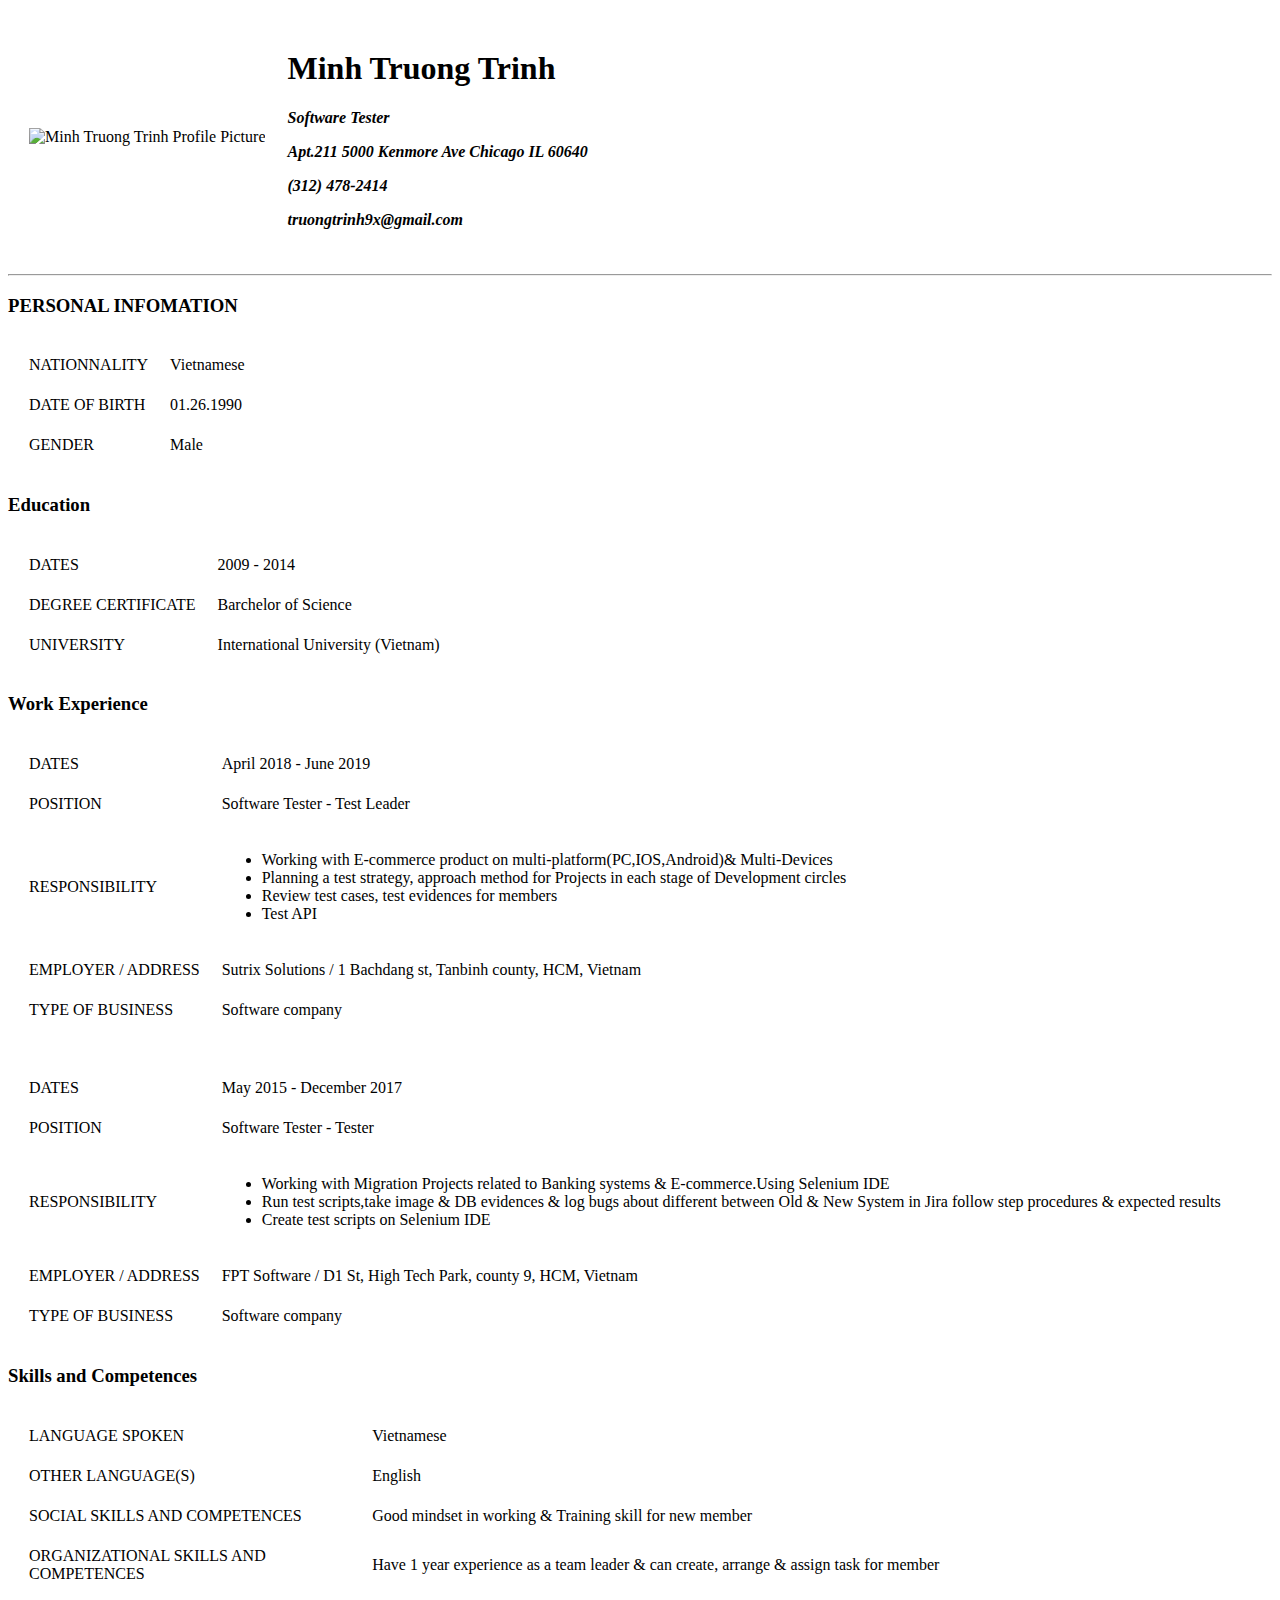
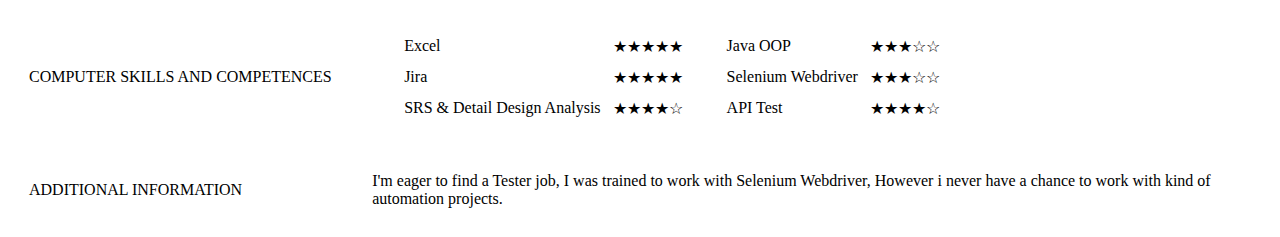
==== index.html @ 0661a699 "Add initial CV website files" ====
<!DOCTYPE html>
<html lang="en" dir="ltr">

<head>
  <meta charset="utf-8">
  <title>Minh Truong Trinh's Personal Site</title>
</head>

<body>
  <table cellspacing=20>
    <tr>
      <td>
        <img src="https://scontent-ort2-2.xx.fbcdn.net/v/t1.0-9/68750710_2496172730404832_4849786378113777664_n.jpg?_nc_cat=101&_nc_oc=AQnljLpk7dKwwwNF-pX-gXLXRdtqr2PN6GkMmfu8gKZo3lfnrrkppXYOFpzpDvraFlvrQFNCufs_AW-4EhdsCmtU&_nc_ht=scontent-ort2-2.xx&oh=52d3f2fe9cbd608e1ee0cc609ed13fa3&oe=5DDF84B8" alt="Minh Truong Trinh Profile Picture">
      </td>
      <td>
        <h1>Minh Truong Trinh</h1>
        <p><em><strong>Software Tester</strong></em></p>
        <p><em><strong>Apt.211 5000 Kenmore Ave Chicago IL 60640</strong></em></p>
        <p><em><strong>(312) 478-2414</strong></em></p>
        <p><em><strong>truongtrinh9x@gmail.com</strong></em></p>
      </td>
    </tr>
  </table>
  <hr>
  <h3>PERSONAL INFOMATION</h3>
  <table cellspacing=20>
    <tr>
      <td>NATIONNALITY</td>
      <td>Vietnamese</td>
    </tr>
    <tr>
      <td>DATE OF BIRTH</td>
      <td>01.26.1990</td>
    </tr>
    <tr>
      <td>GENDER</td>
      <td>Male</td>
    </tr>
  </table>
  <h3>Education</h3>
  <table cellspacing=20>
    <tr>
      <td>DATES</td>
      <td>2009 - 2014</td>
    </tr>
    <tr>
      <td>DEGREE CERTIFICATE</td>
      <td>Barchelor of Science</td>
    </tr>
    <tr>
      <td>UNIVERSITY</td>
      <td>International University (Vietnam)</td>
    </tr>
  </table>
  <h3>Work Experience</h3>
  <table cellspacing=20>
    <tr>
      <td>DATES</td>
      <td>April 2018 - June 2019</td>
    </tr>
    <tr>
      <td>POSITION</td>
      <td>Software Tester - Test Leader</td>
    </tr>
    <tr>
      <td>RESPONSIBILITY</td>
      <td>
        <ul>
          <li>Working with E-commerce product on multi-platform(PC,IOS,Android)& Multi-Devices</li>
          <li>Planning a test strategy, approach method for Projects in each stage of Development circles</li>
          <li>Review test cases, test evidences for members</li>
          <li>Test API</li>
        </ul>
      </td>
    </tr>
    <tr>
      <td>EMPLOYER / ADDRESS</td>
      <td>Sutrix Solutions / 1 Bachdang st, Tanbinh county, HCM, Vietnam</td>
    </tr>
    <tr>
      <td>TYPE OF BUSINESS</td>
      <td>Software company</td>
    </tr>
  </table>
  <br>
  <table cellspacing=20>
    <tr>
      <td>DATES</td>
      <td>May 2015 - December 2017</td>
    </tr>
    <tr>
      <td>POSITION</td>
      <td>Software Tester - Tester</td>
    </tr>
    <tr>
      <td>RESPONSIBILITY</td>
      <td>
        <ul>
          <li>Working with Migration Projects related to Banking systems & E-commerce.Using Selenium IDE</li>
          <li>Run test scripts,take image & DB evidences & log bugs about different between Old & New System in Jira follow step procedures & expected results</li>
          <li>Create test scripts on Selenium IDE</li>
        </ul>
      </td>
    </tr>
    <tr>
      <td>EMPLOYER / ADDRESS</td>
      <td>FPT Software / D1 St, High Tech Park, county 9, HCM, Vietnam</td>
    </tr>
    <tr>
      <td>TYPE OF BUSINESS</td>
      <td>Software company</td>
    </tr>
  </table>
  <h3>Skills and Competences</h3>
  <table cellspacing=20>
    <tr>
      <td>LANGUAGE SPOKEN</td>
      <td>Vietnamese</td>
    </tr>
    <tr>
      <td>OTHER LANGUAGE(S)</td>
      <td>English</td>
    </tr>
    <tr>
      <td>SOCIAL SKILLS AND COMPETENCES</td>
      <td>Good mindset in working & Training skill for new member</td>
    </tr>
    <tr>
      <td>ORGANIZATIONAL SKILLS AND COMPETENCES</td>
      <td>Have 1 year experience as a team leader & can create, arrange & assign task for member</td>
    </tr>
    <tr>
      <td>COMPUTER SKILLS AND COMPETENCES</td>
      <td>
        <table cellspacing=20>
          <tr>
            <td>
              <table cellspacing=10>
                <tr>
                  <td>Excel</td>
                  <td>★★★★★</td>
                </tr>
                <tr>
                  <td>Jira</td>
                  <td>★★★★★</td>
                </tr>
                <tr>
                  <td>SRS & Detail Design Analysis</td>
                  <td>★★★★☆</td>
                </tr>
              </table>
            </td>
            <td>
              <table cellspacing=10>
                <tr>
                  <td>Java OOP</td>
                  <td>★★★☆☆</td>
                </tr>
                <tr>
                  <td>Selenium Webdriver</td>
                  <td>★★★☆☆</td>
                </tr>
                <tr>
                  <td>API Test</td>
                  <td>★★★★☆</td>
                </tr>
              </table>
            </td>
          </tr>
        </table>
      </td>
    </tr>
    <tr>
      <td>ADDITIONAL INFORMATION</td>
      <td>I'm eager to find a Tester job, I was trained to work with Selenium Webdriver, However i never have a chance to work with kind of automation projects.

      </td>
    </tr>
  </table>

</body>

</html>
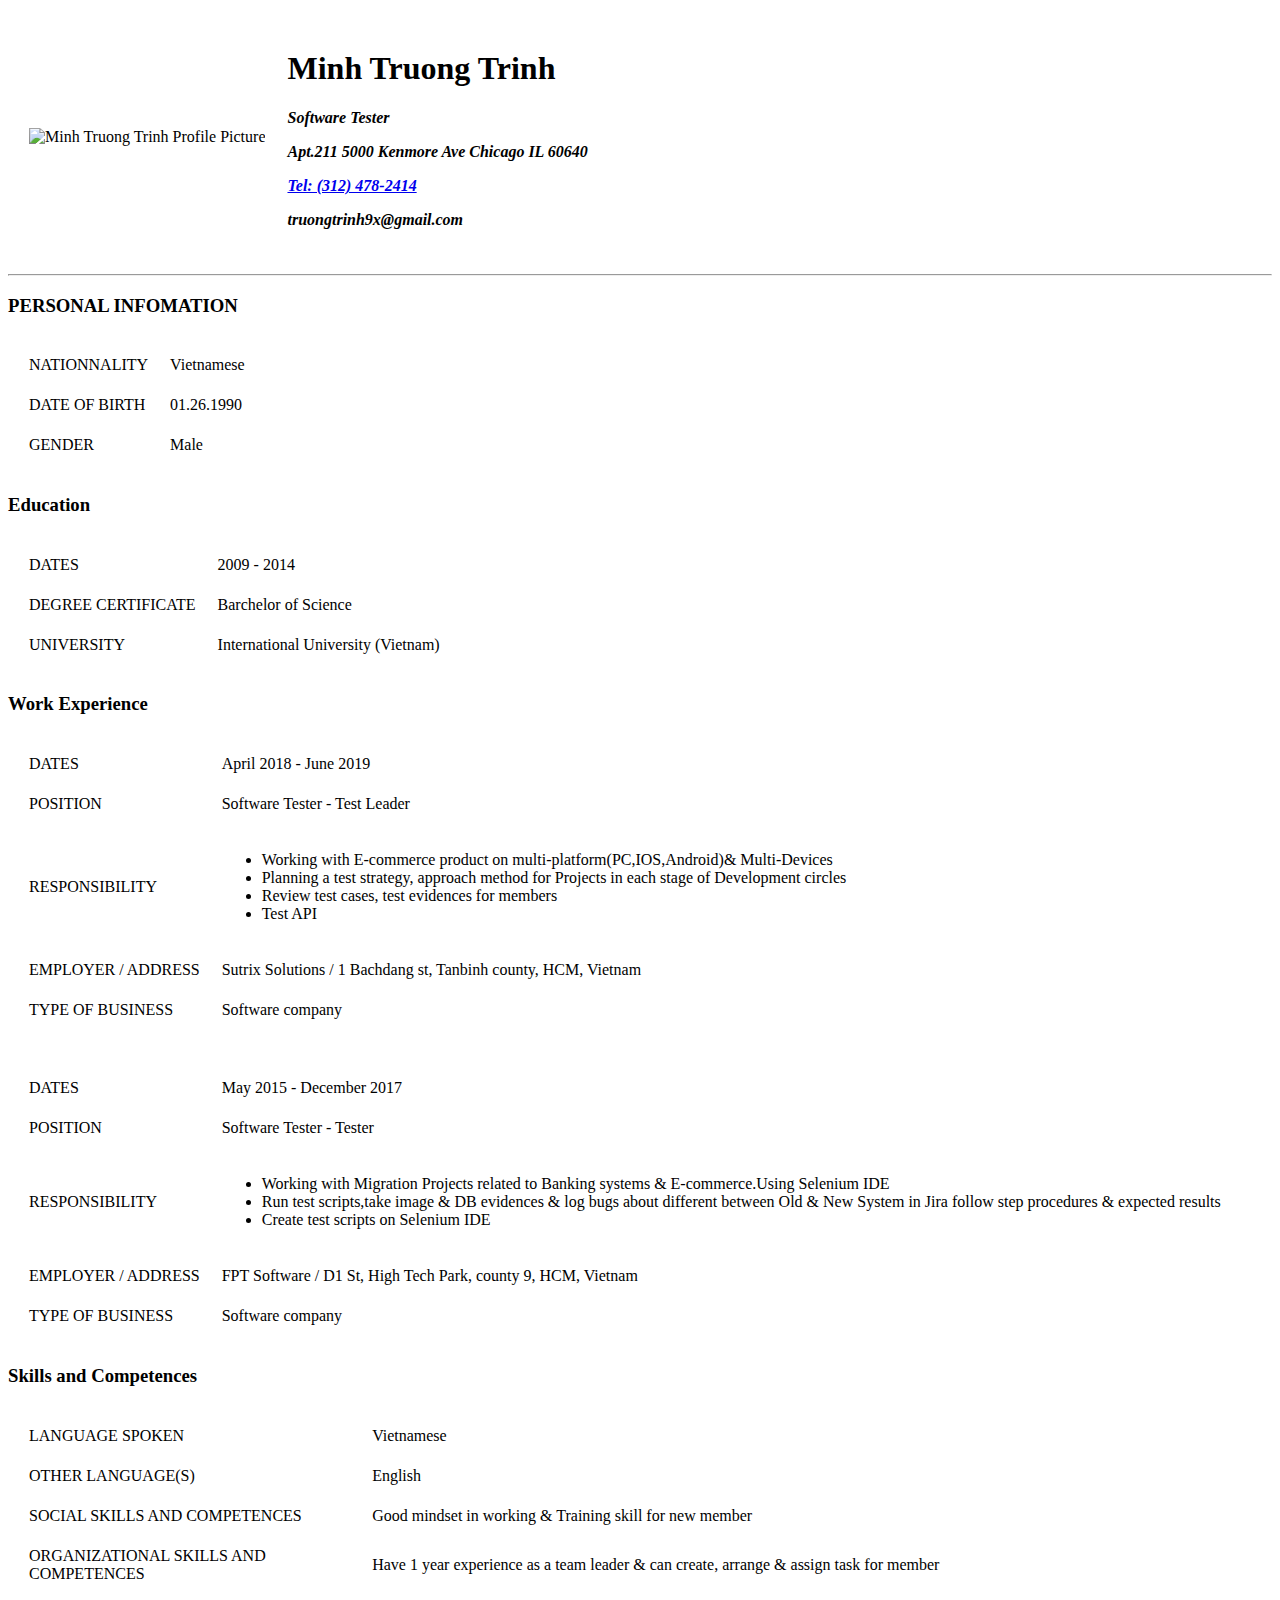
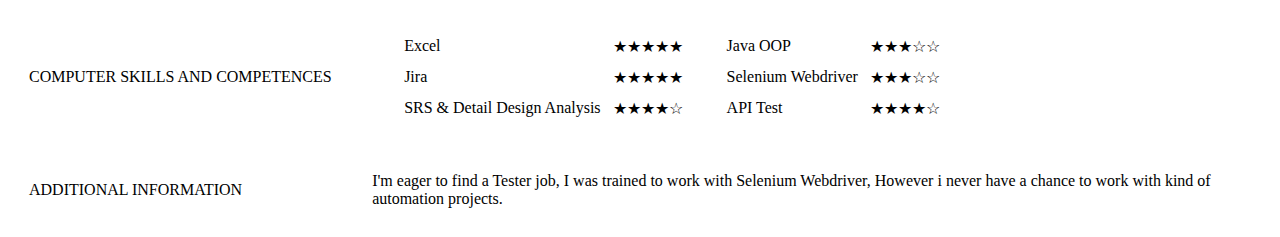
==== commit de495270: "Add files via upload" ====
--- a/index.html
+++ b/index.html
@@ -16,7 +16,7 @@
         <h1>Minh Truong Trinh</h1>
         <p><em><strong>Software Tester</strong></em></p>
         <p><em><strong>Apt.211 5000 Kenmore Ave Chicago IL 60640</strong></em></p>
-        <p><em><strong>(312) 478-2414</strong></em></p>
+        <p><em><strong><a href="contact-me.html">Tel: (312) 478-2414</a></strong></em></p>
         <p><em><strong>truongtrinh9x@gmail.com</strong></em></p>
       </td>
     </tr>
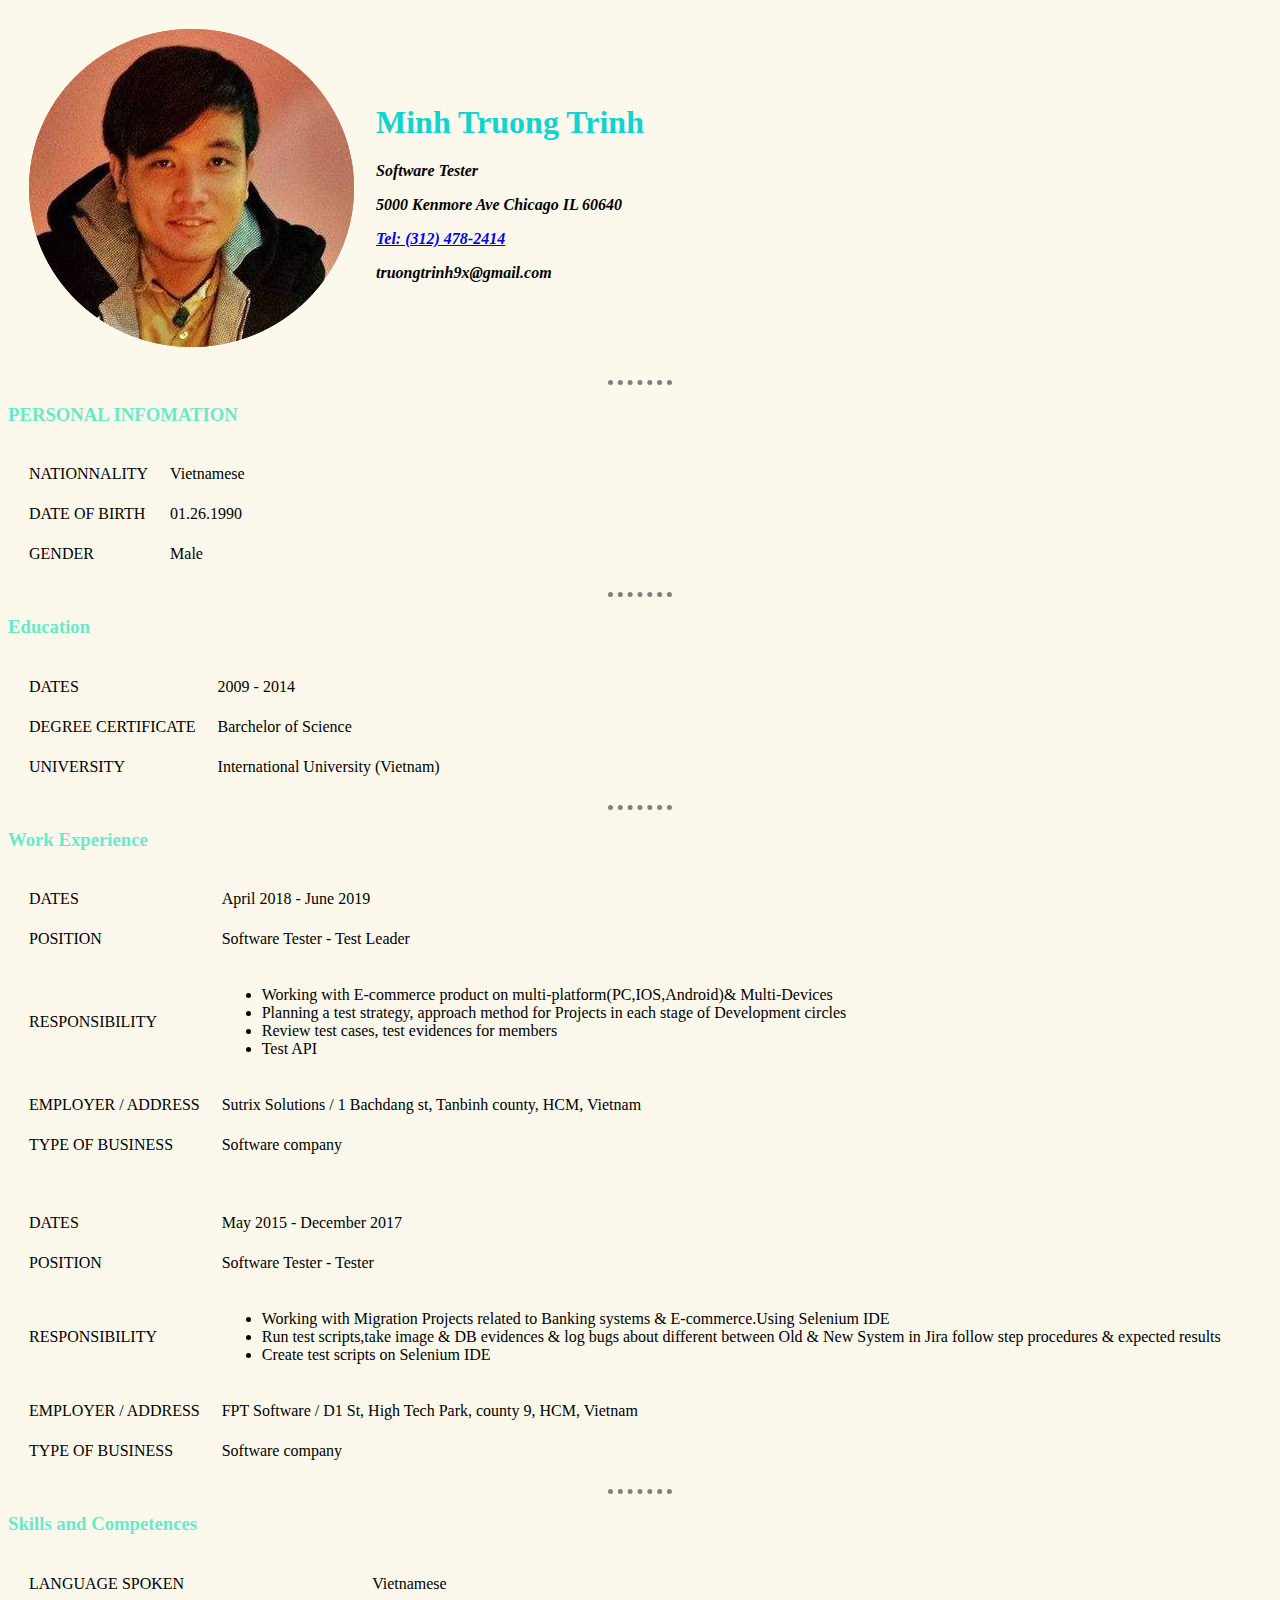
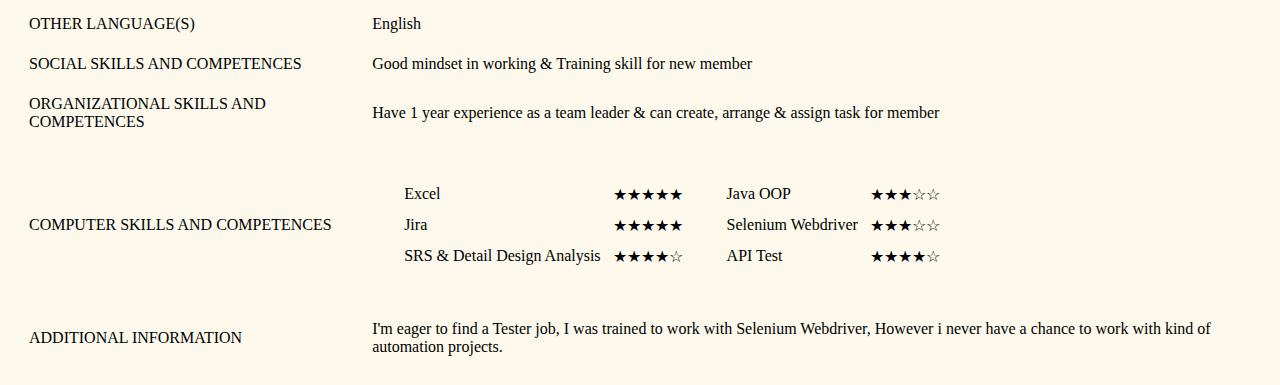
==== commit 8599279d: "Add files via upload" ====
--- a/index.html
+++ b/index.html
@@ -4,18 +4,19 @@
 <head>
   <meta charset="utf-8">
   <title>Minh Truong Trinh's Personal Site</title>
+  <link rel="stylesheet" href="css/style.css">
 </head>
 
 <body>
   <table cellspacing=20>
     <tr>
       <td>
-        <img src="https://scontent-ort2-2.xx.fbcdn.net/v/t1.0-9/68750710_2496172730404832_4849786378113777664_n.jpg?_nc_cat=101&_nc_oc=AQnljLpk7dKwwwNF-pX-gXLXRdtqr2PN6GkMmfu8gKZo3lfnrrkppXYOFpzpDvraFlvrQFNCufs_AW-4EhdsCmtU&_nc_ht=scontent-ort2-2.xx&oh=52d3f2fe9cbd608e1ee0cc609ed13fa3&oe=5DDF84B8" alt="Minh Truong Trinh Profile Picture">
+        <img src="images/profilePicture.png" alt="Minh Truong Trinh Profile Picture">
       </td>
       <td>
         <h1>Minh Truong Trinh</h1>
         <p><em><strong>Software Tester</strong></em></p>
-        <p><em><strong>Apt.211 5000 Kenmore Ave Chicago IL 60640</strong></em></p>
+        <p><em><strong> 5000 Kenmore Ave Chicago IL 60640</strong></em></p>
         <p><em><strong><a href="contact-me.html">Tel: (312) 478-2414</a></strong></em></p>
         <p><em><strong>truongtrinh9x@gmail.com</strong></em></p>
       </td>
@@ -37,6 +38,7 @@
       <td>Male</td>
     </tr>
   </table>
+  <hr>
   <h3>Education</h3>
   <table cellspacing=20>
     <tr>
@@ -52,6 +54,7 @@
       <td>International University (Vietnam)</td>
     </tr>
   </table>
+  <hr>
   <h3>Work Experience</h3>
   <table cellspacing=20>
     <tr>
@@ -111,6 +114,7 @@
       <td>Software company</td>
     </tr>
   </table>
+  <hr>
   <h3>Skills and Competences</h3>
   <table cellspacing=20>
     <tr>
--- a/css/style.css
+++ b/css/style.css
@@ -0,0 +1,19 @@
+body {
+  background-color:#fcf9ec;
+}
+
+hr {
+  border-style: none;
+  border-top-style: dotted;
+  border-color: grey;
+  border-width: 5px;
+  width: 5%;
+}
+
+h3 {
+  color: #67eaca;
+}
+
+h1 {
+  color: #12d3cf;
+}
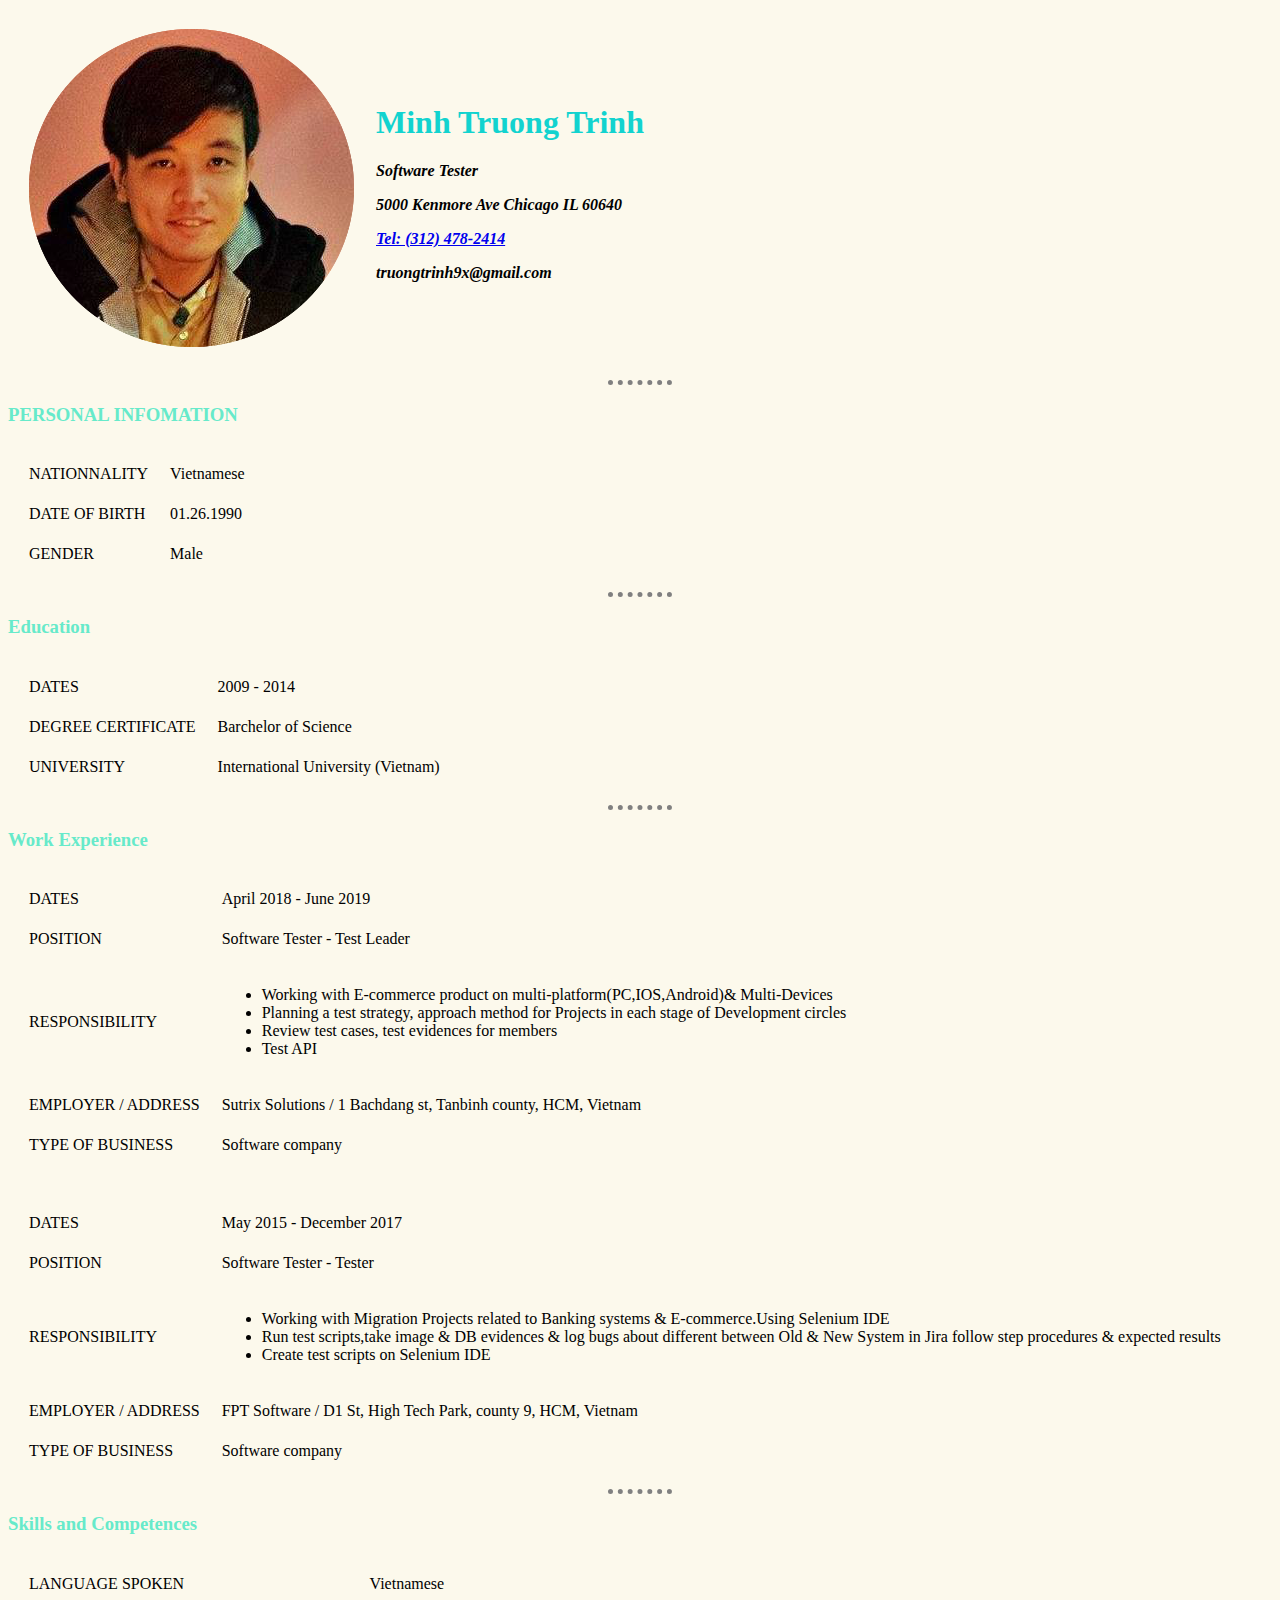
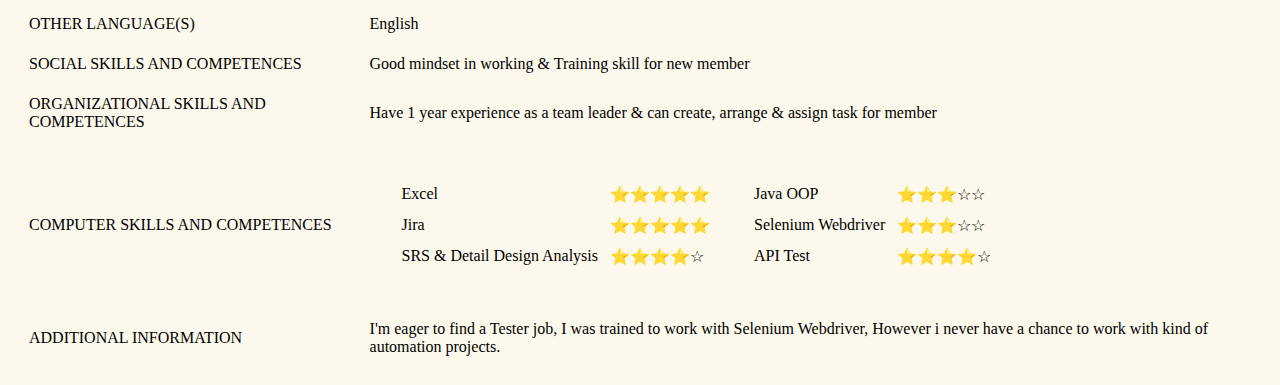
==== commit ebdbccd3: "Add files via upload" ====
--- a/index.html
+++ b/index.html
@@ -142,15 +142,15 @@
               <table cellspacing=10>
                 <tr>
                   <td>Excel</td>
-                  <td>★★★★★</td>
+                  <td>⭐️⭐️⭐️⭐️⭐️</td>
                 </tr>
                 <tr>
                   <td>Jira</td>
-                  <td>★★★★★</td>
+                  <td>⭐️⭐️⭐️⭐️⭐️</td>
                 </tr>
                 <tr>
                   <td>SRS & Detail Design Analysis</td>
-                  <td>★★★★☆</td>
+                  <td>⭐️⭐️⭐️⭐️☆</td>
                 </tr>
               </table>
             </td>
@@ -158,15 +158,15 @@
               <table cellspacing=10>
                 <tr>
                   <td>Java OOP</td>
-                  <td>★★★☆☆</td>
+                  <td>⭐️⭐️⭐️☆☆</td>
                 </tr>
                 <tr>
                   <td>Selenium Webdriver</td>
-                  <td>★★★☆☆</td>
+                  <td>⭐️⭐️⭐️☆☆</td>
                 </tr>
                 <tr>
                   <td>API Test</td>
-                  <td>★★★★☆</td>
+                  <td>⭐️⭐️⭐️⭐️☆</td>
                 </tr>
               </table>
             </td>
